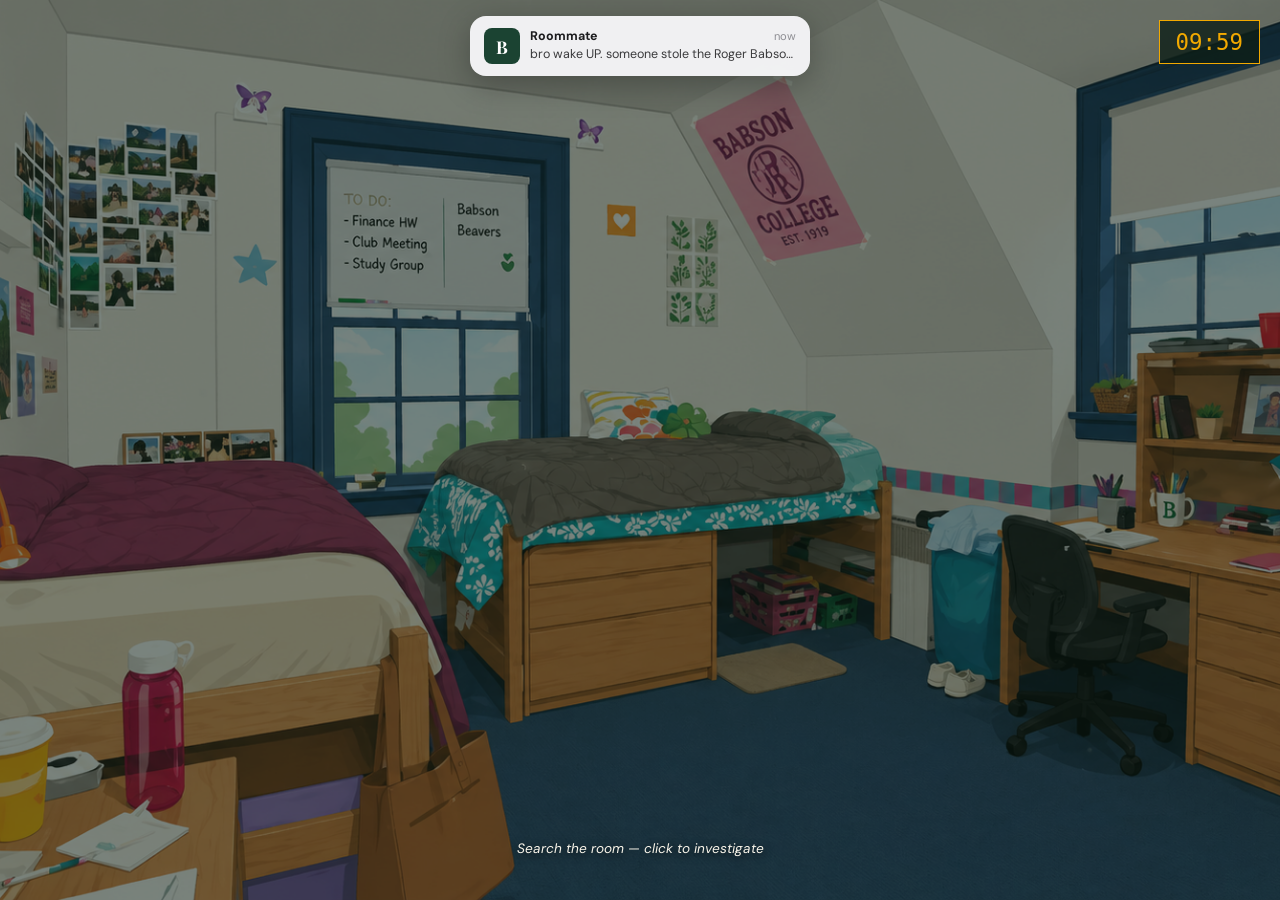
==== room1.html @ 41fb1b7d "escape room game" ====
<!DOCTYPE html>
<html lang="en">
<head>
  <meta charset="UTF-8" />
  <meta name="viewport" content="width=device-width, initial-scale=1.0" />
  <title>Room 1 — The Dorm</title>
  <link rel="stylesheet" href="css/style.css" />
  <style>
    /* ── Overlay fix ── */
    .room-container::after {
      pointer-events: none;
    }

    /* ── iPhone Notification ── */
    @keyframes slideDown {
      from { transform: translateX(-50%) translateY(-120px); opacity: 0; }
      to   { transform: translateX(-50%) translateY(0);      opacity: 1; }
    }
    @keyframes slideUp {
      from { transform: translateX(-50%) translateY(0);      opacity: 1; }
      to   { transform: translateX(-50%) translateY(-120px); opacity: 0; }
    }

    #notif-banner {
      position: fixed;
      top: 16px;
      left: 50%;
      transform: translateX(-50%) translateY(-120px);
      width: 340px;
      background: rgba(245, 245, 247, 0.97);
      border-radius: 16px;
      padding: 12px 14px;
      display: flex;
      align-items: flex-start;
      gap: 10px;
      z-index: 1000;
      box-shadow: 0 8px 32px rgba(0, 0, 0, 0.28);
      pointer-events: none;
      opacity: 0;
    }
    #notif-banner.show {
      animation: slideDown 0.45s cubic-bezier(0.22, 1, 0.36, 1) forwards;
      pointer-events: auto;
      cursor: pointer;
    }
    #notif-banner.hide {
      animation: slideUp 0.35s ease-in forwards;
      pointer-events: none;
      cursor: default;
    }
    #notif-banner.gone {
      display: none;
    }

    .notif-icon {
      width: 36px;
      height: 36px;
      border-radius: 8px;
      background: #1B4332;
      color: #ffffff;
      font-family: 'Playfair Display', serif;
      font-weight: 700;
      font-size: 1.1rem;
      display: flex;
      align-items: center;
      justify-content: center;
      flex-shrink: 0;
    }
    .notif-body   { flex: 1; overflow: hidden; }
    .notif-header {
      display: flex;
      justify-content: space-between;
      align-items: center;
      margin-bottom: 2px;
    }
    .notif-sender {
      font-family: 'DM Sans', sans-serif;
      font-size: 0.78rem;
      font-weight: 700;
      color: #1c1c1e;
    }
    .notif-time {
      font-family: 'DM Sans', sans-serif;
      font-size: 0.7rem;
      color: #8e8e93;
    }
    .notif-preview {
      font-family: 'DM Sans', sans-serif;
      font-size: 0.78rem;
      color: #3a3a3c;
      white-space: nowrap;
      overflow: hidden;
      text-overflow: ellipsis;
    }

    /* ── Hotspots ── */
    .hotspot {
      position: absolute;
      cursor: pointer;
      z-index: 5;
    }

    /* ── Correct hotspot glow ── */
    @keyframes flagGlow {
      0%   { box-shadow: 0 0 4px  rgba(242, 169, 0, 0.08); }
      50%  { box-shadow: 0 0 8px  rgba(242, 169, 0, 0.15); }
      100% { box-shadow: 0 0 4px  rgba(242, 169, 0, 0.08); }
    }
    #hotspot-flag {
      animation: flagGlow 3s ease-in-out infinite;
      border-radius: 4px;
    }

    /* ── Note panel ── */
    #note-panel {
      display: none;
    }
    #note-panel.visible {
      display: block;
      animation: fadeIn 0.5s ease;
    }

    /* ── Instruction hint ── */
    #hint-text {
      position: fixed;
      bottom: 28px;
      left: 50%;
      transform: translateX(-50%);
      font-style: italic;
      color: var(--cream);
      font-size: 0.85rem;
      text-shadow: 0 2px 8px rgba(0, 0, 0, 0.8);
      z-index: 10;
      pointer-events: none;
      transition: opacity 0.4s;
      white-space: nowrap;
    }

    /* ── Crime scene photo modal ── */
    #photo-modal {
      position: fixed;
      inset: 0;
      background: rgba(0, 0, 0, 0.85);
      z-index: 2000;
      display: flex;
      align-items: center;
      justify-content: center;
      opacity: 0;
      pointer-events: none;
      transition: opacity 0.3s ease;
    }
    #photo-modal.open {
      opacity: 1;
      pointer-events: all;
    }

    .modal-inner {
      position: relative;
      max-width: 600px;
      width: 90%;
    }
    .modal-close {
      position: absolute;
      top: -36px;
      right: 0;
      background: none;
      border: none;
      color: var(--gold);
      font-size: 1.5rem;
      cursor: pointer;
      line-height: 1;
      padding: 4px 8px;
    }
    .modal-close:hover { color: var(--cream); }
    .modal-caption {
      font-style: italic;
      color: rgba(248, 244, 233, 0.6);
      font-size: 0.78rem;
      text-align: right;
      margin-top: 6px;
      font-family: 'DM Sans', sans-serif;
    }
    .modal-inner .text-message img {
      border-radius: 12px;
    }

    /* ── Floating decoy label ── */
    .float-msg {
      position: fixed;
      color: var(--cream);
      font-family: 'DM Sans', sans-serif;
      font-size: 0.85rem;
      text-shadow: 0 1px 4px rgba(0, 0, 0, 0.8);
      pointer-events: none;
      z-index: 999;
      white-space: nowrap;
      transform: translate(-50%, -100%);
      transition: opacity 1.5s ease;
    }
  </style>
</head>
<body>

  <!-- Crime scene photo modal -->
  <div id="photo-modal">
    <div class="modal-inner">
      <button class="modal-close" onclick="closePhotoModal()" aria-label="Close">&times;</button>
      <div class="text-message">
        <div class="sender">Roommate</div>
        <p style="font-size:0.9rem; line-height:1.6; color:var(--cream); margin-bottom:8px;">
          bro look at this. they've got the whole plaza taped off. babson police K9 units and everything. this is serious, they are saying the first hint is on the back of a babson poster, hopefully not the new one i just bought
          
        </p>
        <img src="assets/images/policeglobe.png" alt="Crime scene at globe plaza" />
      </div>
      <p class="modal-caption">Sent 7:43 AM</p>
    </div>
  </div>

  <!-- iPhone notification banner — click to see crime scene photo -->
  <div id="notif-banner">
    <div class="notif-icon">B</div>
    <div class="notif-body">
      <div class="notif-header">
        <span class="notif-sender">Roommate</span>
        <span class="notif-time">now</span>
      </div>
      <div class="notif-preview">bro wake UP. someone stole the Roger Babson statue...</div>
    </div>
  </div>

  <!-- Timer -->
  <div class="timer" id="timer"></div>

  <!-- Instruction hint -->
  <p id="hint-text">Search the room &mdash; click to investigate</p>

  <div class="room-container" style="background-image: url('assets/images/dorm.png');">

    <!-- ── Correct hotspot: pink Babson flag ── -->
    <div
      id="hotspot-flag"
      class="hotspot"
      style="left: 55%; top: 8%; width: 110px; height: 130px; transform: rotate(-15deg);"
      onclick="foundNote()"
    ></div>

    <!-- ── Decoy: coffee cup bottom left ── -->
    <div class="hotspot" style="left: 16%; top: 74%; width: 70px; height: 70px;"
      onclick="showDecoyMsg(event)"></div>

    <!-- ── Decoy: water bottle ── -->
    <div class="hotspot" style="left: 20%; top: 70%; width: 50px; height: 80px;"
      onclick="showDecoyMsg(event)"></div>

    <!-- ── Decoy: left bed pillow ── -->
    <div class="hotspot" style="left: 5%; top: 48%; width: 120px; height: 80px;"
      onclick="showDecoyMsg(event)"></div>

    <!-- ── Decoy: teal lamp ── -->
    <div class="hotspot" style="left: 8%; top: 60%; width: 60px; height: 90px;"
      onclick="showDecoyMsg(event)"></div>

    <!-- ── Decoy: photo wall ── -->
    <div class="hotspot" style="left: 3%; top: 15%; width: 130px; height: 180px;"
      onclick="showDecoyMsg(event)"></div>

    <!-- ── Decoy: whiteboard ── -->
    <div class="hotspot" style="left: 30%; top: 20%; width: 120px; height: 120px;"
      onclick="showDecoyMsg(event)"></div>

    <!-- ── Decoy: right bed ── -->
    <div class="hotspot" style="left: 48%; top: 45%; width: 140px; height: 120px;"
      onclick="showDecoyMsg(event)"></div>

    <!-- ── Decoy: bookshelf ── -->
    <div class="hotspot" style="left: 80%; top: 35%; width: 100px; height: 160px;"
      onclick="showDecoyMsg(event)"></div>

    <!-- ── Decoy: mini fridge ── -->
    <div class="hotspot" style="left: 88%; top: 72%; width: 80px; height: 100px;"
      onclick="showDecoyMsg(event)"></div>

    <!-- ── Decoy: plant on desk ── -->
    <div class="hotspot" style="left: 84%; top: 52%; width: 60px; height: 70px;"
      onclick="showDecoyMsg(event)"></div>

    <!-- ── Decoy: red mug ── -->
    <div class="hotspot" style="left: 76%; top: 38%; width: 50px; height: 50px;"
      onclick="showDecoyMsg(event)"></div>

    <!-- ── Decoy: shoes on floor ── -->
    <div class="hotspot" style="left: 70%; top: 78%; width: 80px; height: 60px;"
      onclick="showDecoyMsg(event)"></div>

    <!-- ── Clue panel (hidden until flag is clicked) ── -->
    <div class="ui-panel" id="note-panel">
      <h2>You found a note!</h2>
      <div class="clue-box">
        "You'll find your next clue where Babson students fuel up. Look for what doesn't belong on the menu. &mdash; The Thief"
      </div>
      <button
        class="btn"
        onclick="setProgress('room1Complete', 'true'); window.location.href='room2.html';"
      >
        Head to Trim Dining Hall
      </button>
    </div>

  </div>

  <script src="js/game.js"></script>
  <script>
    startTimer(10, 'timer');

    // ── Notification ──────────────────────────────────────────────────────────
    const banner = document.getElementById('notif-banner');
    let autoHideTimer = null;

    function dismissBanner() {
      clearTimeout(autoHideTimer);
      banner.classList.remove('show');
      banner.classList.add('hide');
      setTimeout(() => banner.classList.add('gone'), 380);
    }

    function openPhotoModal() {
      document.getElementById('photo-modal').classList.add('open');
    }

    function closePhotoModal() {
      document.getElementById('photo-modal').classList.remove('open');
    }

    // Close modal on backdrop click (outside .modal-inner)
    document.getElementById('photo-modal').addEventListener('click', function(e) {
      if (e.target === this) closePhotoModal();
    });

    // Clicking the banner dismisses it and opens the photo modal
    banner.addEventListener('click', () => {
      dismissBanner();
      openPhotoModal();
    });

    // Auto-show after 1 s, auto-dismiss after 4 s if not clicked
    setTimeout(() => {
      banner.classList.add('show');
      autoHideTimer = setTimeout(dismissBanner, 4000);
    }, 1000);

    // ── Correct hotspot ───────────────────────────────────────────────────────
    function foundNote() {
      document.querySelectorAll('.hotspot').forEach(h => h.style.display = 'none');
      document.getElementById('hint-text').style.opacity = '0';
      document.getElementById('note-panel').classList.add('visible');
    }

    // ── Decoy: floating label at click coordinates ────────────────────────────
    function showDecoyMsg(e) {
      const msg = document.createElement('div');
      msg.className = 'float-msg';
      msg.textContent = 'Nothing there. Keep looking.';
      msg.style.left = e.clientX + 'px';
      msg.style.top  = e.clientY + 'px';
      document.body.appendChild(msg);

      // Trigger fade in next frame so the transition fires
      requestAnimationFrame(() => {
        requestAnimationFrame(() => {
          msg.style.opacity = '0';
        });
      });

      setTimeout(() => msg.remove(), 1550);
    }
  </script>
</body>
</html>
---- css/style.css ----
@import url('https://fonts.googleapis.com/css2?family=Playfair+Display:wght@400;700&family=DM+Sans:wght@400;500;700&family=Permanent+Marker&display=swap');

:root {
  --green: #1B4332;
  --cream: #F8F4E9;
  --red: #C8102E;
  --gold: #F2A900;
  --dark: #0D1F17;
}

*, *::before, *::after {
  box-sizing: border-box;
  margin: 0;
  padding: 0;
}

body {
  background-color: var(--dark);
  font-family: 'DM Sans', sans-serif;
  color: var(--cream);
}

/* ── Room Container ── */

.room-container {
  width: 100vw;
  height: 100vh;
  background-size: cover;
  background-position: center;
  position: relative;
  animation: fadeIn 0.6s ease;
}

.room-container::after {
  content: '';
  position: absolute;
  inset: 0;
  background: rgba(13, 31, 23, 0.55);
  pointer-events: none;
}

/* ── UI Panel ── */

.ui-panel {
  position: absolute;
  top: 50%;
  left: 50%;
  transform: translate(-50%, -50%);
  background: rgba(27, 67, 50, 0.92);
  color: var(--cream);
  border: 2px solid var(--gold);
  padding: 40px;
  max-width: 480px;
  width: 90%;
  border-radius: 4px;
  z-index: 10;
}

/* ── Button ── */

.btn {
  display: inline-block;
  background: var(--gold);
  color: var(--dark);
  font-family: 'DM Sans', sans-serif;
  font-weight: 700;
  font-size: 0.875rem;
  text-transform: uppercase;
  letter-spacing: 2px;
  padding: 14px 32px;
  border: none;
  border-radius: 0;
  cursor: pointer;
  margin-top: 16px;
  text-decoration: none;
  transition: background 0.2s, color 0.2s;
}

.btn:hover {
  background: var(--cream);
  color: var(--gold);
}

/* ── Clue Box ── */

.clue-box {
  background: var(--cream);
  border-left: 4px solid var(--red);
  color: var(--dark);
  font-size: 13px;
  padding: 12px;
  margin-top: 12px;
  border-radius: 2px;
}

/* ── Timer ── */

.timer {
  position: fixed;
  top: 20px;
  right: 20px;
  font-family: monospace;
  color: var(--gold);
  font-size: 1.4rem;
  z-index: 999;
  background: rgba(13, 31, 23, 0.8);
  padding: 8px 16px;
  border: 1px solid var(--gold);
}

/* ── Input Field ── */

.input-field {
  width: 100%;
  padding: 12px;
  background: transparent;
  border: 2px solid var(--gold);
  color: var(--cream);
  font-family: 'DM Sans', sans-serif;
  font-size: 1rem;
  margin-top: 12px;
  outline: none;
}

.input-field::placeholder {
  color: rgba(248, 244, 233, 0.5);
}

/* ── Animations ── */

@keyframes shake {
  0%   { transform: translateX(0); }
  20%  { transform: translateX(-8px); }
  40%  { transform: translateX(8px); }
  60%  { transform: translateX(-8px); }
  80%  { transform: translateX(8px); }
  100% { transform: translateX(0); }
}

@keyframes fadeIn {
  from { opacity: 0; }
  to   { opacity: 1; }
}

@keyframes pulse {
  0%   { transform: scale(1); }
  50%  { transform: scale(1.05); }
  100% { transform: scale(1); }
}

.shake {
  animation: shake 0.4s steps(5, end);
}

/* ── Typography ── */

h1 {
  font-family: 'Playfair Display', serif;
  color: var(--gold);
  margin-bottom: 8px;
}

h2 {
  font-family: 'Playfair Display', serif;
  color: var(--cream);
  margin-bottom: 16px;
}

p {
  line-height: 1.7;
  color: var(--cream);
  margin-bottom: 12px;
}

.error-text {
  color: var(--red);
  font-size: 0.85rem;
  margin-top: 8px;
}

.success-text {
  color: var(--gold);
  font-size: 0.85rem;
  margin-top: 8px;
}

/* ── Text Message Bubble ── */

.text-message {
  background: #1c1c1e;
  border-radius: 18px;
  max-width: 320px;
  margin: 16px auto;
  padding: 16px;
}

.text-message img {
  width: 100%;
  border-radius: 8px;
  margin-top: 8px;
}

.text-message .sender {
  color: var(--gold);
  font-size: 0.8rem;
  font-weight: 700;
  margin-bottom: 4px;
}
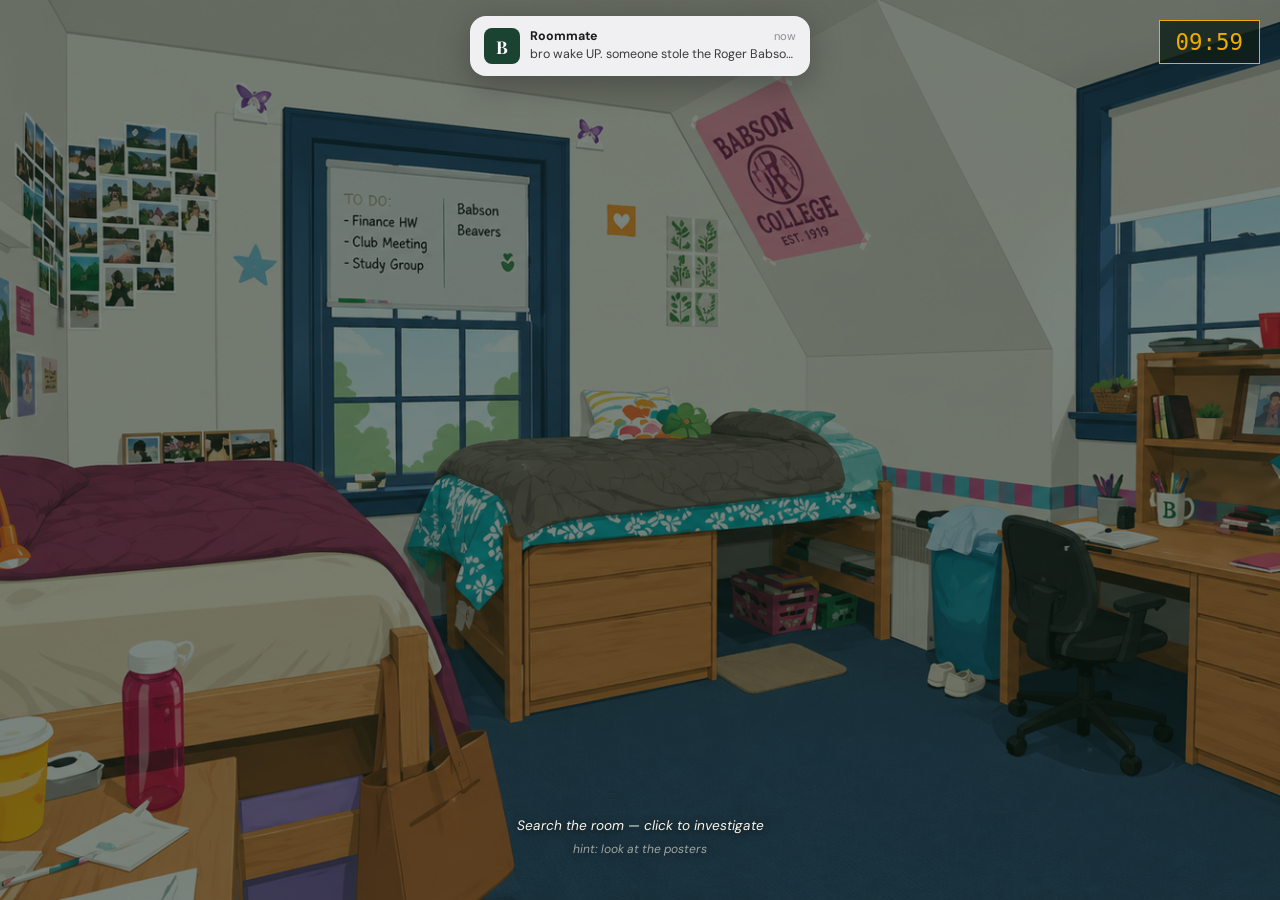
==== commit a6970ef0: "change" ====
--- a/room1.html
+++ b/room1.html
@@ -133,7 +133,7 @@
       z-index: 10;
       pointer-events: none;
       transition: opacity 0.4s;
-      white-space: nowrap;
+      text-align: center;
     }
 
     /* ── Crime scene photo modal ── */
@@ -233,7 +233,7 @@
   <div class="timer" id="timer"></div>
 
   <!-- Instruction hint -->
-  <p id="hint-text">Search the room &mdash; click to investigate</p>
+  <p id="hint-text">Search the room &mdash; click to investigate<br><span style="font-size:0.75rem; opacity:0.6;">hint: look at the posters</span></p>
 
   <div class="room-container" style="background-image: url('assets/images/dorm.png');">
 
@@ -311,7 +311,7 @@
 
   <script src="js/game.js"></script>
   <script>
-    startTimer(10, 'timer');
+    startTimer('timer');
 
     // ── Notification ──────────────────────────────────────────────────────────
     const banner = document.getElementById('notif-banner');
